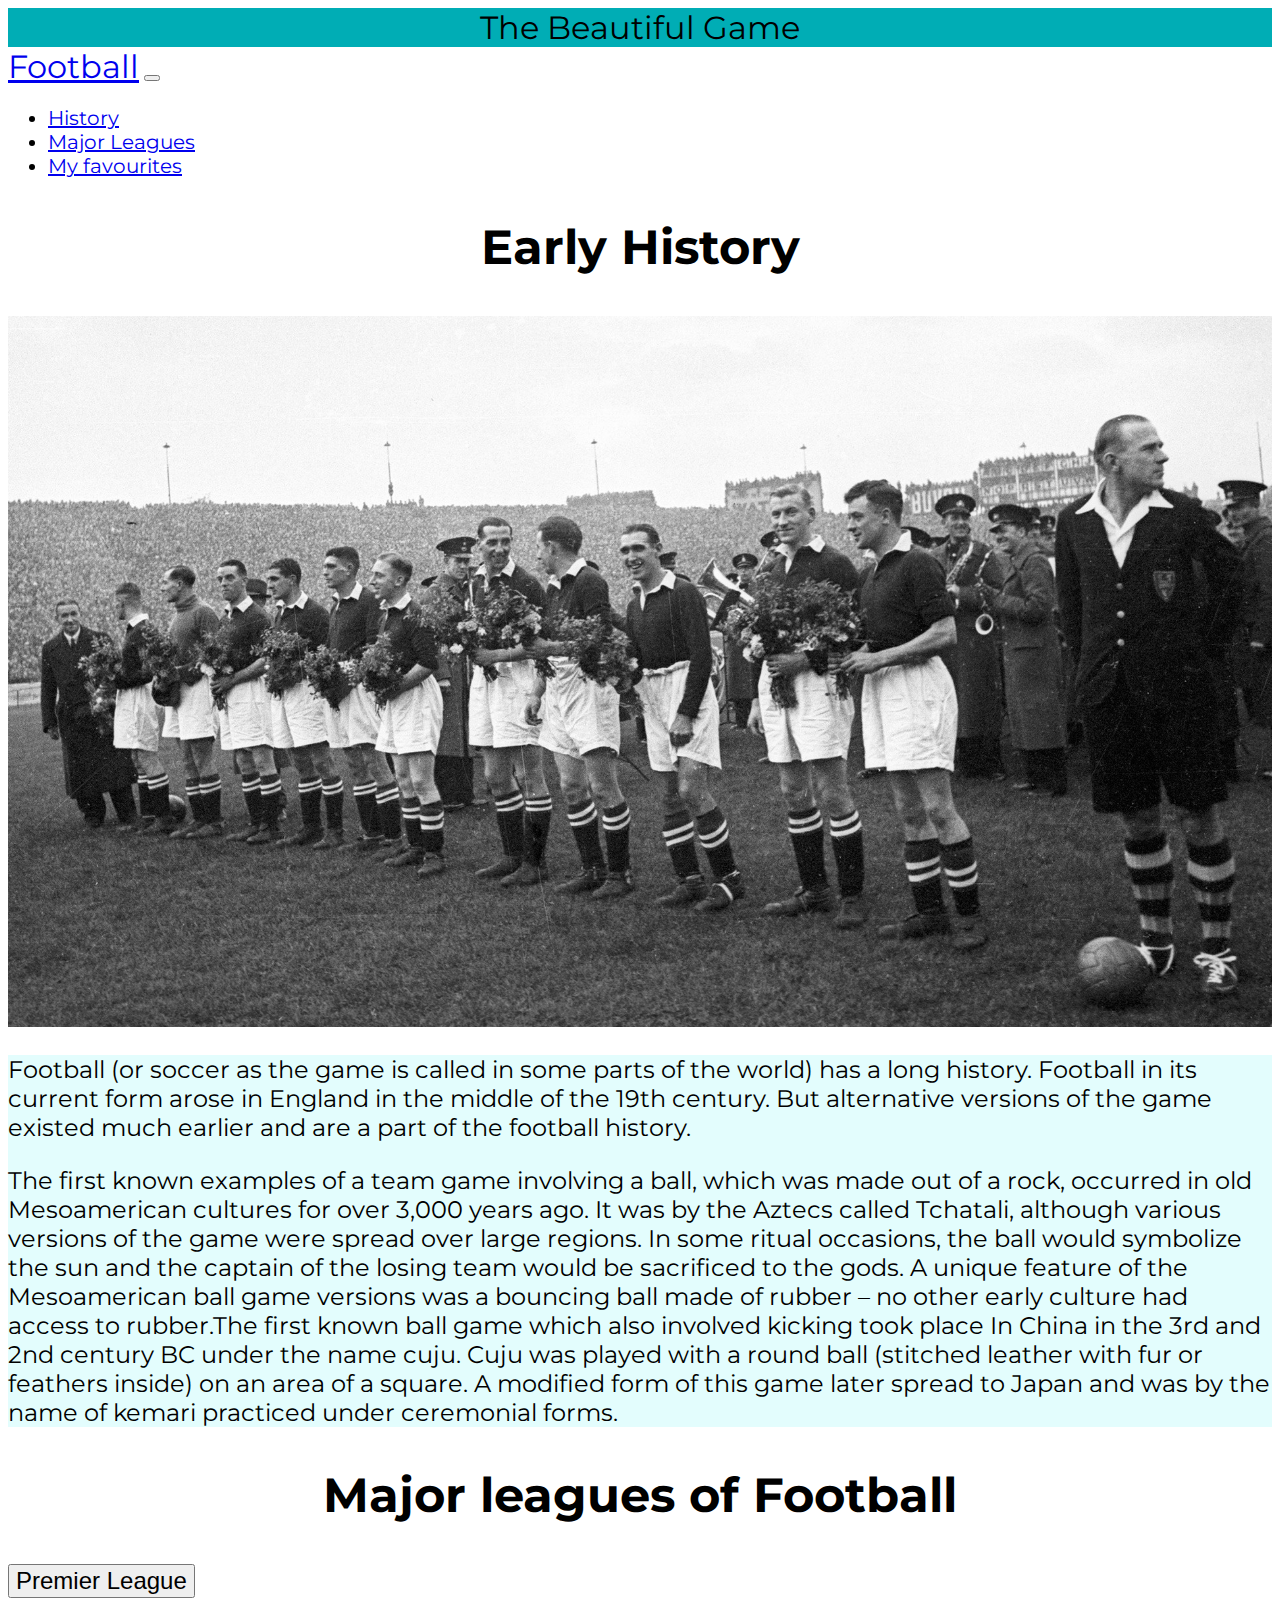
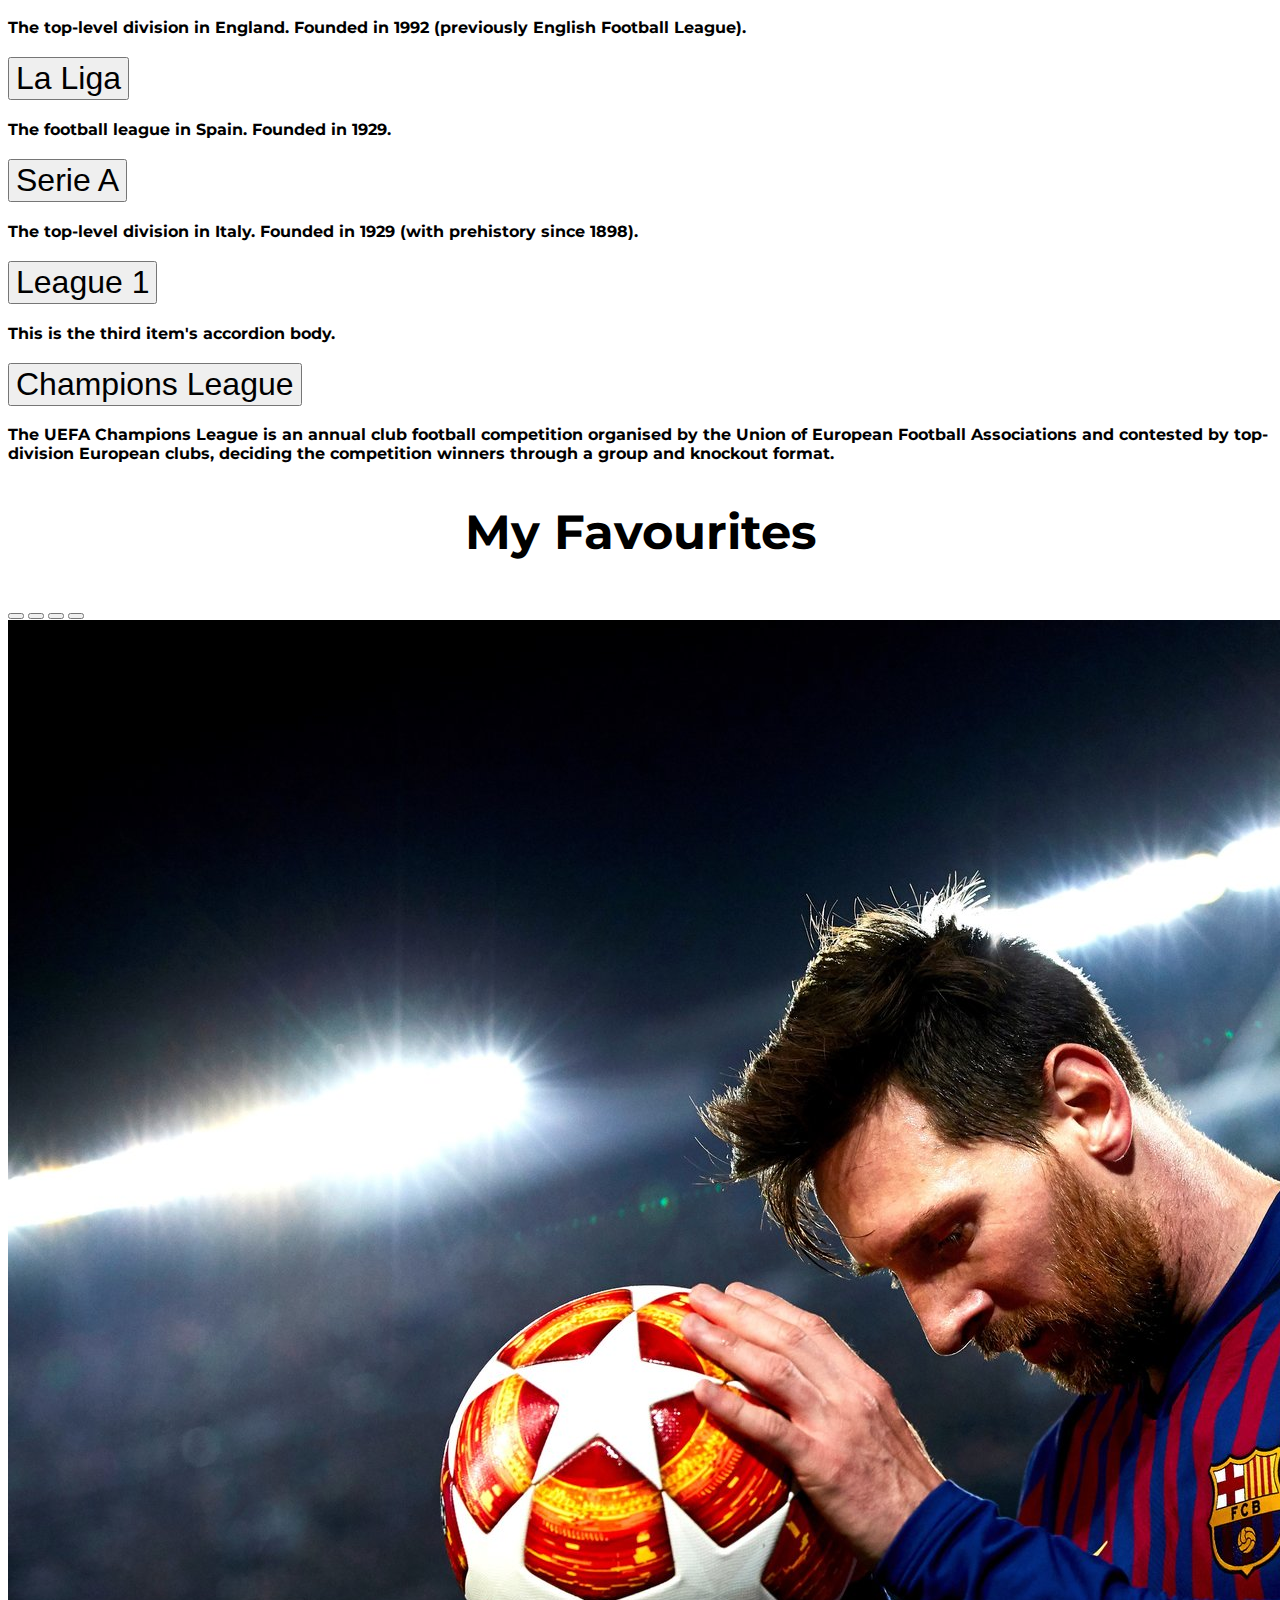
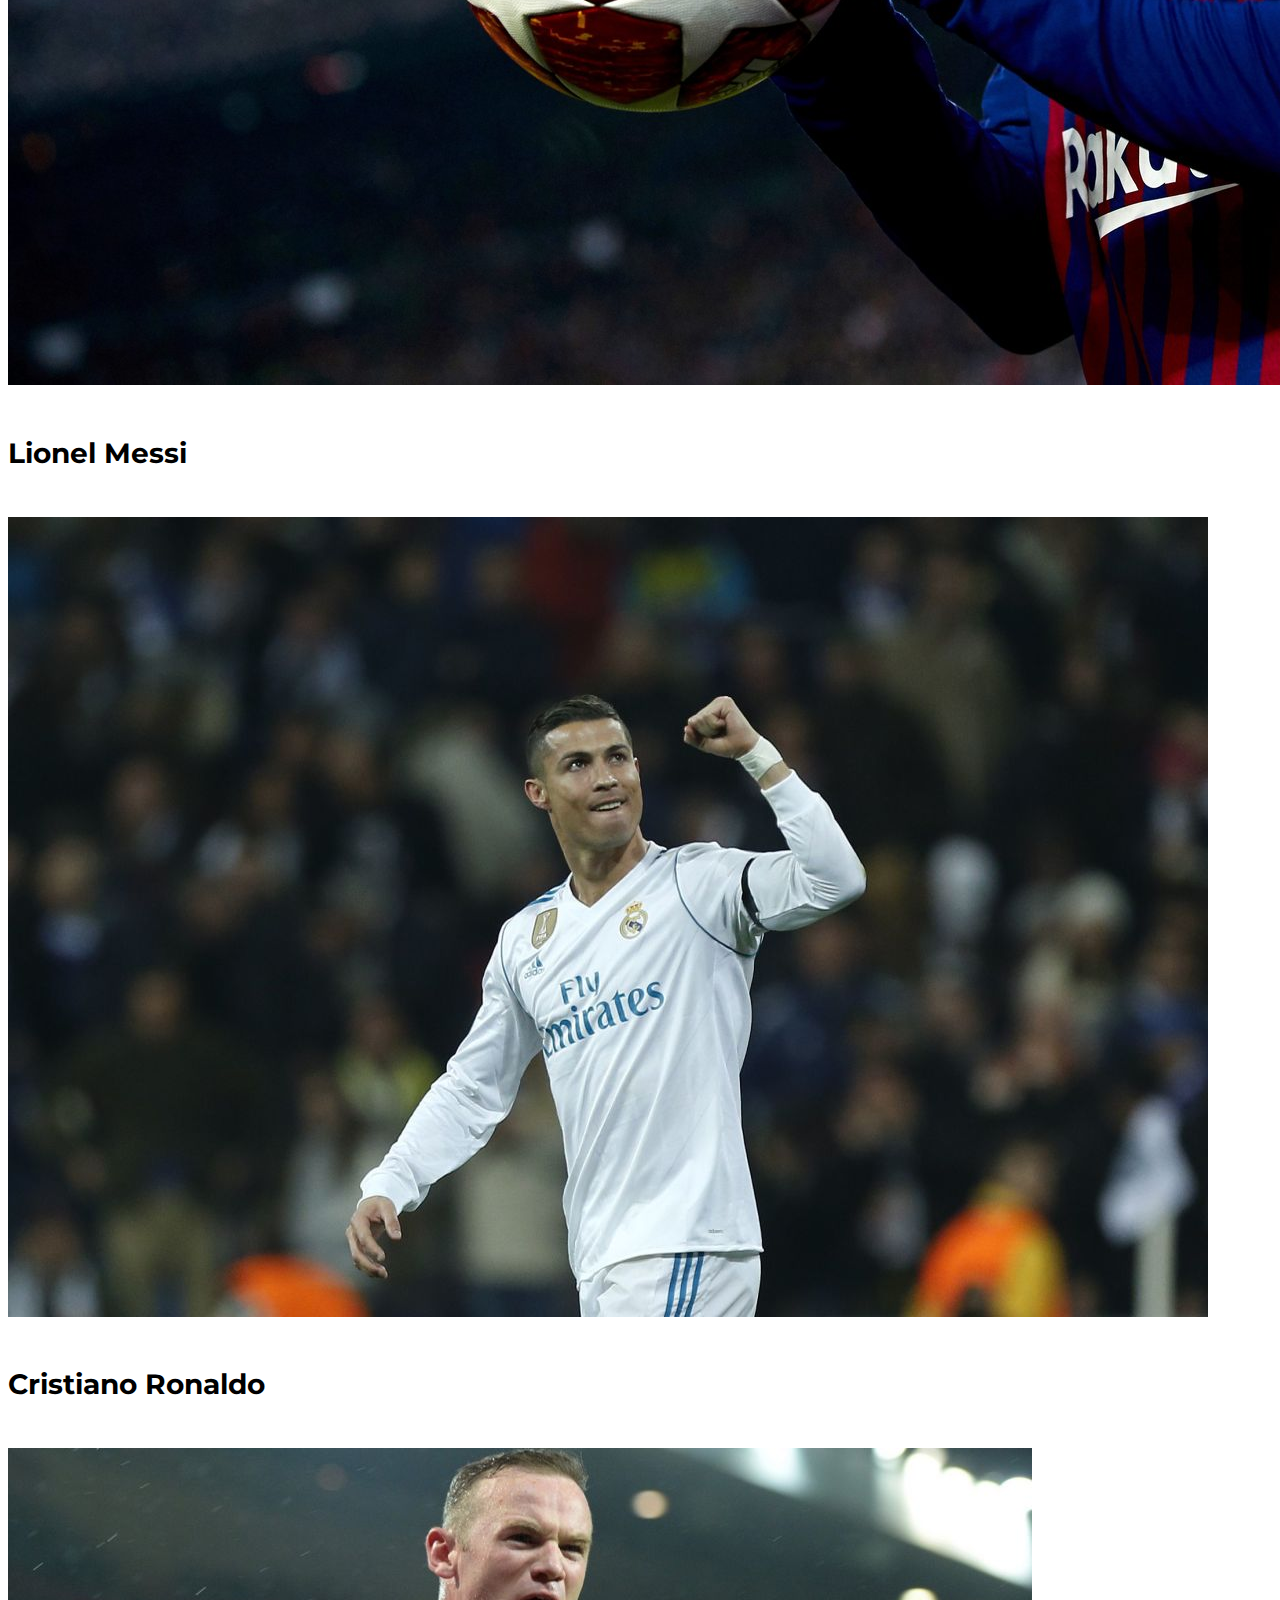
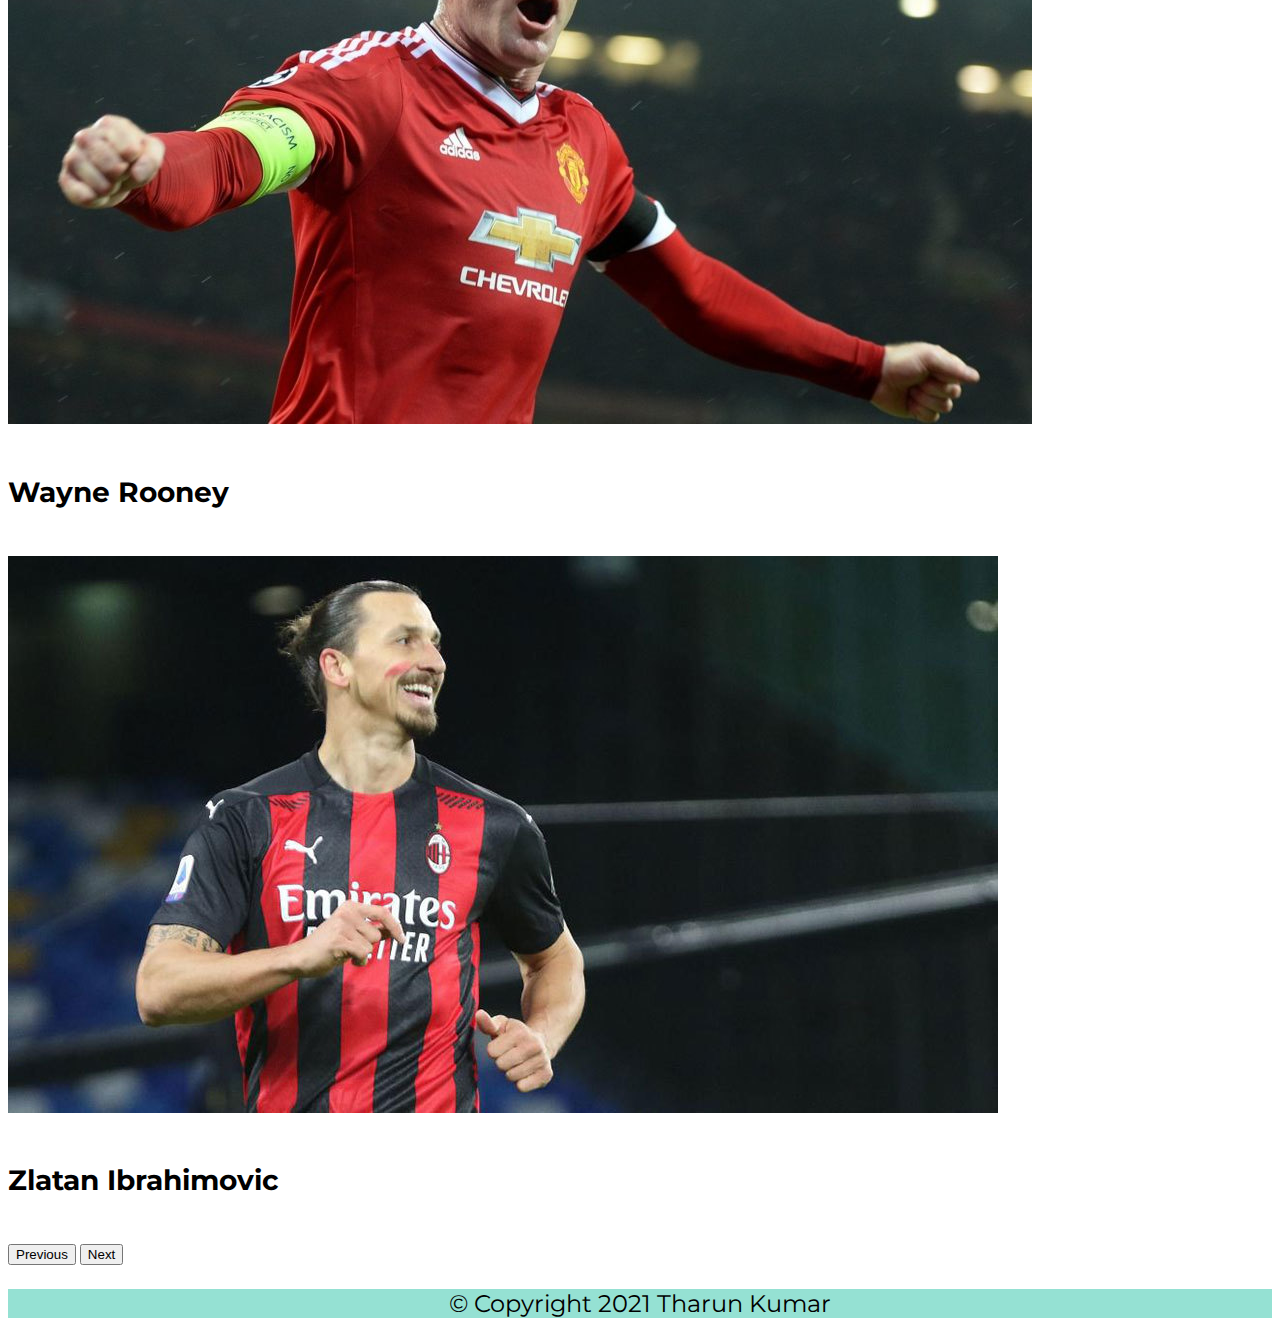
==== index.html @ c3fb9314 "Added the homepage for my minor project" ====
<!DOCTYPE html>
<html lang="en">
    <head>
    <!-- Required meta tags -->
    <meta charset="utf-8" />
    <meta name="viewport" content="width=device-width, initial-scale=1" />
    <!-- Google Fonts -->
    <link rel="preconnect" href="https://fonts.gstatic.com" />
    <link href="https://fonts.googleapis.com/css2?family=Montserrat:ital,wght@1,100&display=swap" rel="stylesheet"/>
    <!-- Bootstrap CSS -->
    <link
      href="https://cdn.jsdelivr.net/npm/bootstrap@5.0.0-beta2/dist/css/bootstrap.min.css"
      rel="stylesheet"
      integrity="sha384-BmbxuPwQa2lc/FVzBcNJ7UAyJxM6wuqIj61tLrc4wSX0szH/Ev+nYRRuWlolflfl"
      crossorigin="anonymous"
    />
    <title>Minor project</title>
    <link rel="stylesheet" href="style/styles.css">
  </head>
  <body>
      <section id="title">
        <header style="text-align: center;background-color:#00adb5;">The Beautiful Game</header>
        <nav style="font-size: 1.25rem;" class="navbar navbar-expand-lg navbar-light bg-light">
            <div class="container-fluid">
                <a style="font-size: 2rem;" class="navbar-brand" href="#">Football</a>
                <button class="navbar-toggler" type="button" data-bs-toggle="collapse" data-bs-target="#navbarSupportedContent" aria-controls="navbarSupportedContent" aria-expanded="false" aria-label="Toggle navigation">
                    <span class="navbar-toggler-icon"></span>
                  </button>
                  <div class="collapse navbar-collapse" id="navbarSupportedContent">
                      <ul class="navbar-nav me-auto mb-2 mb-lg-0">
                          <li class="nav-item">
                              <a class="nav-link active" aria-current="page" href="#history">History</a>
                          </li>
                          <li class="nav-item">
                              <a class="nav-link" href="#league">Major Leagues</a>
                          </li>
                          <li class="nav-item">
                              <a class="nav-link" href="#fav">My favourites</a>
                            </li>
                      </ul>
                  </div>
              </div>
          </nav>
          <section id="history">
            <h2 style="text-align: center;font-size: 3rem;">Early History</h2>
              <img style="width: 100%; height: auto" src="images/5adf412c15e9f96ee63b3406.jpg" alt=""/>
              <div style="background-color: #e3fdfd;">
                <p>
                    Football (or soccer as the game is called in some parts of the world) has a long history. Football in its current form arose in England in
                    the middle of the 19th century. But alternative versions of the game
                    existed much earlier and are a part of the football history.
                </p>
                <p>
                    The first known examples of a team game involving a ball, which was
                    made out of a rock, occurred in old Mesoamerican cultures for over
                    3,000 years ago. It was by the Aztecs called Tchatali, although
                    various versions of the game were spread over large regions. In some
                    ritual occasions, the ball would symbolize the sun and the captain of
                    the losing team would be sacrificed to the gods. A unique feature of
                    the Mesoamerican ball game versions was a bouncing ball made of rubber
                    – no other early culture had access to rubber.The first known ball
                    game which also involved kicking took place In China in the 3rd and
                    2nd century BC under the name cuju. Cuju was played with a round ball
                    (stitched leather with fur or feathers inside) on an area of a square.
                    A modified form of this game later spread to Japan and was by the name
                    of kemari practiced under ceremonial forms.
                </p>
            </div>
        </section>
        <section id="league">
            <h2 style="text-align: center;font-size: 3rem;">Major leagues of Football</h2>
            <div class="accordion" id="accordionExample">
                <div class="accordion-item">
                    <h2 class="accordion-header" id="headingOne">
                        <button style="font-size: 1.5rem;" class="accordion-button" type="button" data-bs-toggle="collapse" data-bs-target="#collapseOne" aria-expanded="true" aria-controls="collapseOne">
                            Premier League
                        </button>
                    </h2>
                    <div id="collapseOne" class="accordion-collapse collapse show" aria-labelledby="headingOne" data-bs-parent="#accordionExample">
                        <div class="accordion-body">
                            <strong>The top-level division in England. Founded in 1992 (previously English Football League).</strong> 
                        </div>
                    </div>
                </div>
                <div class="accordion-item">
                    <h2 class="accordion-header" id="headingTwo">
                        <button style="font-size: 2rem;" class="accordion-button collapsed" type="button" data-bs-toggle="collapse" data-bs-target="#collapseTwo" aria-expanded="false" aria-controls="collapseTwo">
                            La Liga
                        </button>
                    </h2>
            <div id="collapseTwo" class="accordion-collapse collapse" aria-labelledby="headingTwo" data-bs-parent="#accordionExample">
                <div class="accordion-body">
                    <strong>The football league in Spain. Founded in 1929.</strong>
                </div>
            </div>
        </div>
        <div class="accordion-item">
            <h2 class="accordion-header" id="headingThree">
                <button style="font-size: 2rem;" class="accordion-button collapsed" type="button" data-bs-toggle="collapse" data-bs-target="#collapseThree" aria-expanded="false" aria-controls="collapseThree">
                    Serie A
                </button>
            </h2>
            <div id="collapseThree" class="accordion-collapse collapse" aria-labelledby="headingThree" data-bs-parent="#accordionExample">
                <div class="accordion-body">
                    <strong>The top-level division in Italy. Founded in 1929 (with prehistory since 1898).</strong>
                </div>
            </div>
        </div>
        <div class="accordion-item">
            <h2 class="accordion-header" id="headingFour">
                <button style="font-size: 2rem;" class="accordion-button collapsed" type="button" data-bs-toggle="collapse" data-bs-target="#collapseFour" aria-expanded="false" aria-controls="collapseFour">
                    League 1
                </button>
            </h2>
            <div id="collapseFour" class="accordion-collapse collapse" aria-labelledby="headingFour" data-bs-parent="#accordionExample">
                <div class="accordion-body">
                    <strong>This is the third item's accordion body.</strong>
                </div>
            </div>
        </div>
        <div class="accordion-item">
            <h2 class="accordion-header" id="headingFive">
                <button style="font-size: 2rem;" class="accordion-button collapsed" type="button" data-bs-toggle="collapse" data-bs-target="#collapseFive" aria-expanded="false" aria-controls="collapseFive">
                    Champions League
                </button>
            </h2>
            <div id="collapseFive" class="accordion-collapse collapse" aria-labelledby="headingFive" data-bs-parent="#accordionExample">
                <div class="accordion-body">
                    <strong>The UEFA Champions League is an annual club football competition organised by the Union of European Football Associations and contested by top-division European clubs, deciding the competition winners through a group and knockout format.</strong>
                </div>
            </div>
        </div>
    </section>
    <section id="fav">
        <h2 style="text-align: center;font-size: 3rem;">My Favourites</h2>
        <div id="carouselExampleCaptions" class="carousel slide" data-bs-ride="carousel">
            <div class="carousel-indicators">
                <button type="button" data-bs-target="#carouselExampleCaptions" data-bs-slide-to="0" class="active" aria-current="true" aria-label="Slide 1"></button>
                <button type="button" data-bs-target="#carouselExampleCaptions" data-bs-slide-to="1" aria-label="Slide 2"></button>
                <button type="button" data-bs-target="#carouselExampleCaptions" data-bs-slide-to="2" aria-label="Slide 3"></button>
                <button type="button" data-bs-target="#carouselExampleCaptions" data-bs-slide-to="3" aria-label="Slide 4"></button>
            </div>
            <div class="carousel-inner">
                <div class="carousel-item active">
                    <img src="images/messi.jpg" class="d-block w-100" alt="...">
                    <div class="carousel-caption d-none d-md-block">
                        <h5 style="font-size: 1.75rem;">Lionel Messi</h5>
                    </div>
                </div>
                <div class="carousel-item">
                    <img src="images/ronaldo.jpg" class="d-block w-100" alt="...">
                    <div class="carousel-caption d-none d-md-block">
                        <h5 style="font-size:1.75rem;color: black;">Cristiano Ronaldo</h5>
                    </div>
                </div>
                <div class="carousel-item">
                    <img src="images/rooney.jpg" class="d-block w-100" alt="...">
                    <div class="carousel-caption d-none d-md-block">
                        <h5 style="font-size: 1.75rem;">Wayne Rooney</h5>
                    </div>
                </div>
                <div class="carousel-item">
                    <img src="images/ibra.jpg" class="d-block w-100" alt="...">
                    <div class="carousel-caption d-none d-md-block">
                        <h5 style="font-size: 1.75rem;">Zlatan Ibrahimovic</h5>
                    </div>
                </div>
            </div>
        </div>
        <button class="carousel-control-prev" type="button" data-bs-target="#carouselExampleCaptions"  data-bs-slide="prev">
            <span class="carousel-control-prev-icon" aria-hidden="true"></span>
            <span class="visually-hidden">Previous</span>
        </button>
        <button class="carousel-control-next" type="button" data-bs-target="#carouselExampleCaptions"  data-bs-slide="next">
            <span class="carousel-control-next-icon" aria-hidden="true"></span>
            <span class="visually-hidden">Next</span>
        </button>
    </section>
    <footer style="text-align: center; background-color: #95e1d3;"> 
        <p>© Copyright 2021 Tharun Kumar</p>
    </footer>
    <script src="https://cdn.jsdelivr.net/npm/@popperjs/core@2.6.0/dist/umd/popper.min.js" integrity="sha384-KsvD1yqQ1/1+IA7gi3P0tyJcT3vR+NdBTt13hSJ2lnve8agRGXTTyNaBYmCR/Nwi" crossorigin="anonymous"></script>
    <script src="https://cdn.jsdelivr.net/npm/bootstrap@5.0.0-beta2/dist/js/bootstrap.min.js" integrity="sha384-nsg8ua9HAw1y0W1btsyWgBklPnCUAFLuTMS2G72MMONqmOymq585AcH49TLBQObG" crossorigin="anonymous"></script>
</body>
</html>
---- style/styles.css ----
body{
    font-family: 'Montserrat', sans-serif;
}

header{
    font-size: 2rem;
}

p{
    font-size: 1.5rem;
}

#league{
    background-color: white;
}
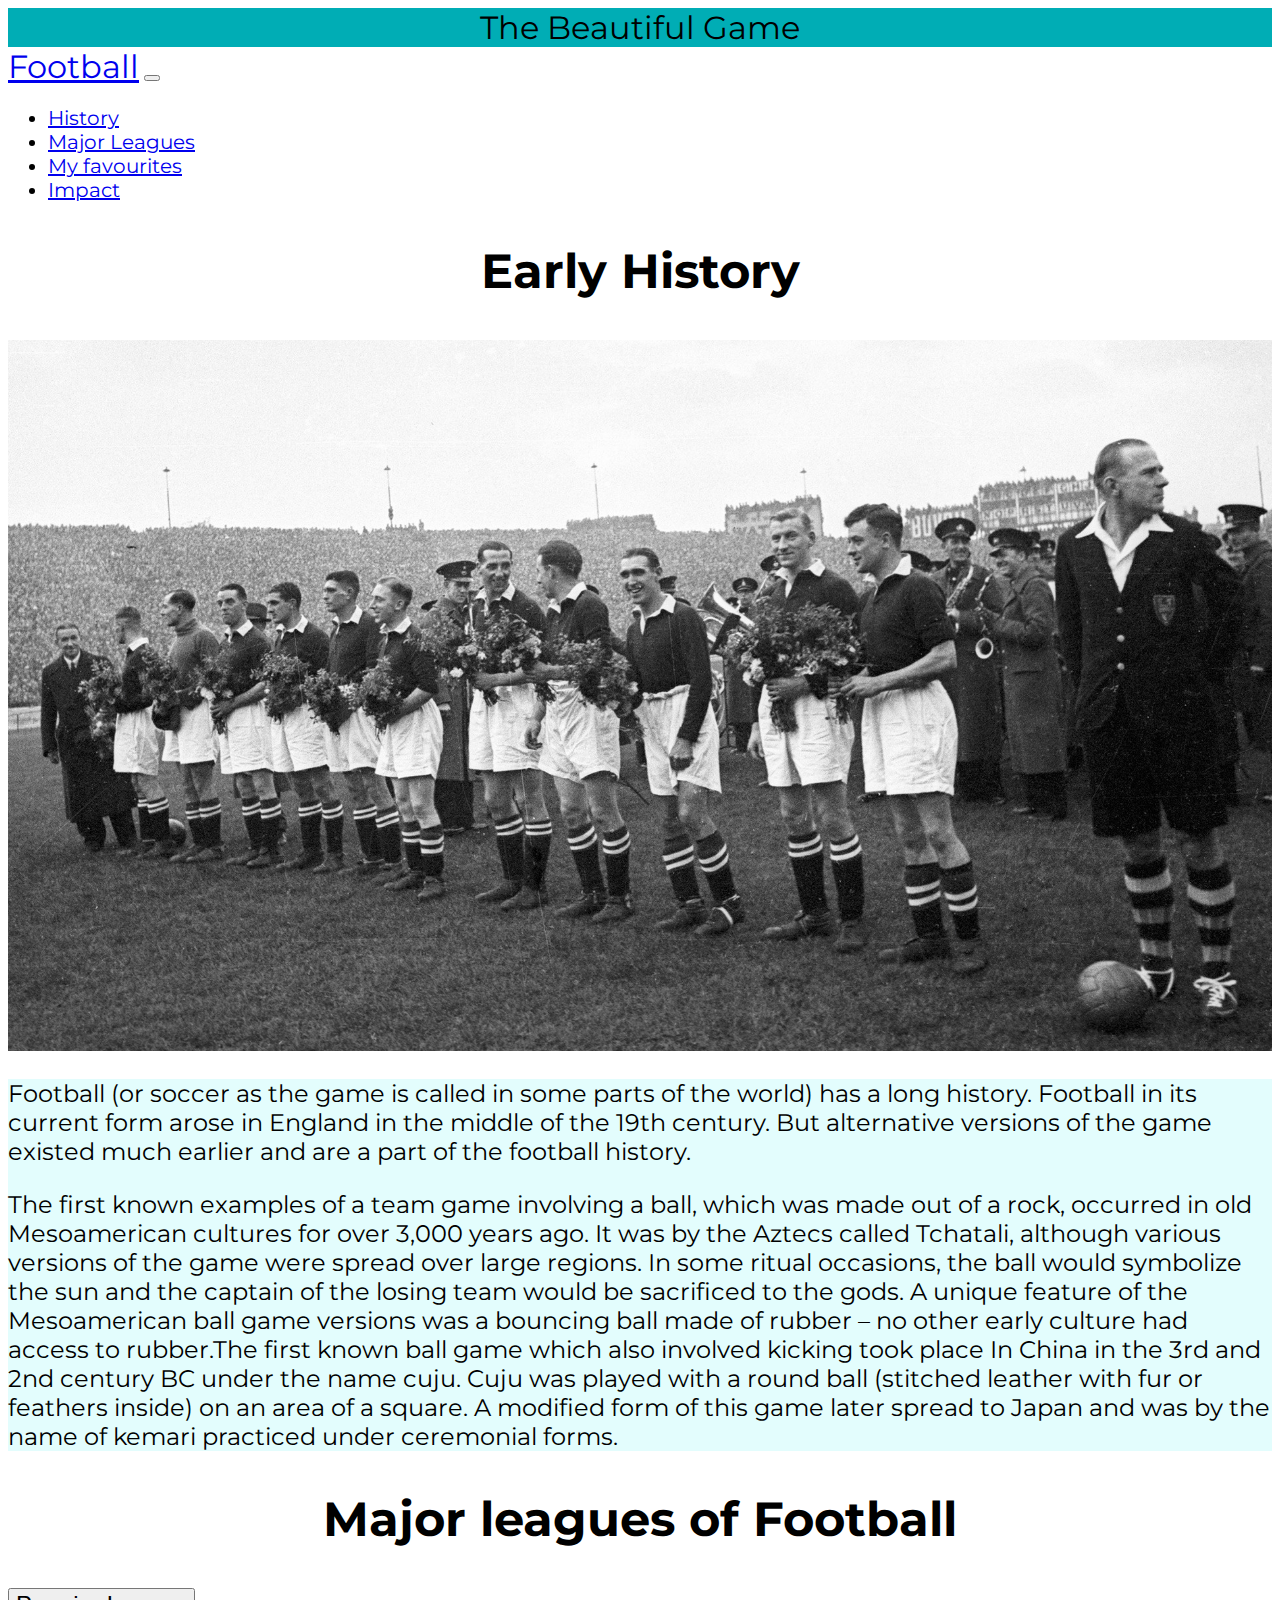
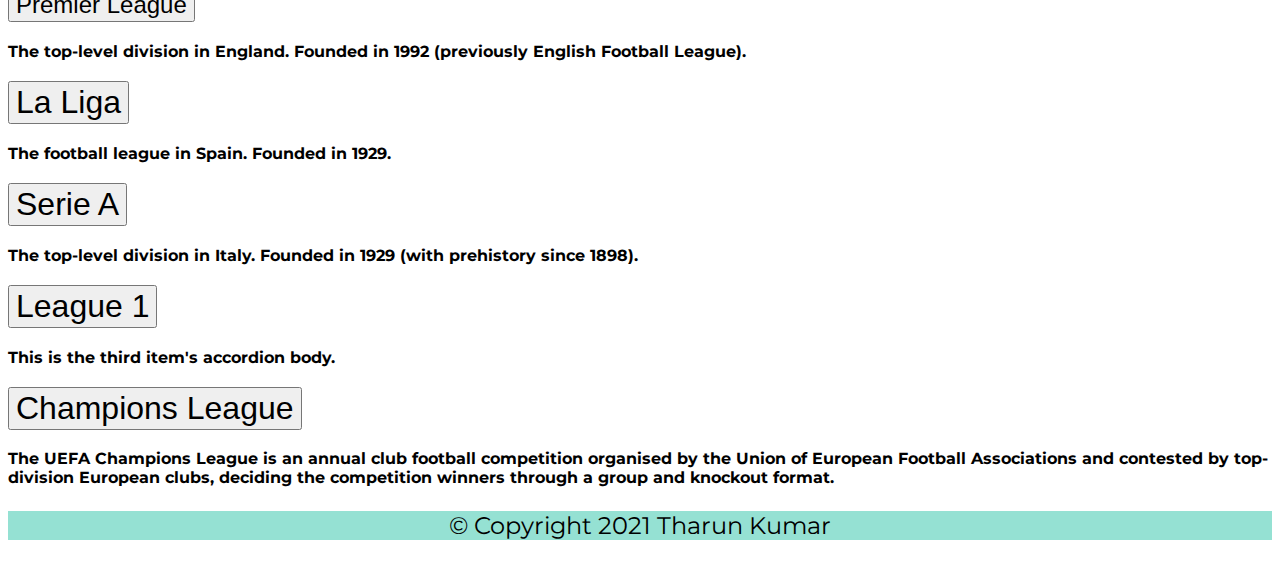
==== commit fa2ecdb1: "Update index.html" ====
--- a/index.html
+++ b/index.html
@@ -4,9 +4,6 @@
     <!-- Required meta tags -->
     <meta charset="utf-8" />
     <meta name="viewport" content="width=device-width, initial-scale=1" />
-    <!-- Google Fonts -->
-    <link rel="preconnect" href="https://fonts.gstatic.com" />
-    <link href="https://fonts.googleapis.com/css2?family=Montserrat:ital,wght@1,100&display=swap" rel="stylesheet"/>
     <!-- Bootstrap CSS -->
     <link
       href="https://cdn.jsdelivr.net/npm/bootstrap@5.0.0-beta2/dist/css/bootstrap.min.css"
@@ -14,6 +11,9 @@
       integrity="sha384-BmbxuPwQa2lc/FVzBcNJ7UAyJxM6wuqIj61tLrc4wSX0szH/Ev+nYRRuWlolflfl"
       crossorigin="anonymous"
     />
+    <!-- Google Fonts -->
+    <link rel="preconnect" href="https://fonts.gstatic.com" />
+    <link href="https://fonts.googleapis.com/css2?family=Montserrat:ital,wght@1,100&display=swap" rel="stylesheet"/>
     <title>Minor project</title>
     <link rel="stylesheet" href="style/styles.css">
   </head>
@@ -22,7 +22,7 @@
         <header style="text-align: center;background-color:#00adb5;">The Beautiful Game</header>
         <nav style="font-size: 1.25rem;" class="navbar navbar-expand-lg navbar-light bg-light">
             <div class="container-fluid">
-                <a style="font-size: 2rem;" class="navbar-brand" href="#">Football</a>
+                <a style="font-size: 2rem;" class="navbar-brand" href="index.html">Football</a>
                 <button class="navbar-toggler" type="button" data-bs-toggle="collapse" data-bs-target="#navbarSupportedContent" aria-controls="navbarSupportedContent" aria-expanded="false" aria-label="Toggle navigation">
                     <span class="navbar-toggler-icon"></span>
                   </button>
@@ -35,7 +35,10 @@
                               <a class="nav-link" href="#league">Major Leagues</a>
                           </li>
                           <li class="nav-item">
-                              <a class="nav-link" href="#fav">My favourites</a>
+                              <a class="nav-link" href="fav.html">My favourites</a>
+                            </li>
+                            <li class="nav-item">
+                                <a class="nav-link" href="impact.html">Impact</a>
                             </li>
                       </ul>
                   </div>
@@ -131,51 +134,6 @@
             </div>
         </div>
     </section>
-    <section id="fav">
-        <h2 style="text-align: center;font-size: 3rem;">My Favourites</h2>
-        <div id="carouselExampleCaptions" class="carousel slide" data-bs-ride="carousel">
-            <div class="carousel-indicators">
-                <button type="button" data-bs-target="#carouselExampleCaptions" data-bs-slide-to="0" class="active" aria-current="true" aria-label="Slide 1"></button>
-                <button type="button" data-bs-target="#carouselExampleCaptions" data-bs-slide-to="1" aria-label="Slide 2"></button>
-                <button type="button" data-bs-target="#carouselExampleCaptions" data-bs-slide-to="2" aria-label="Slide 3"></button>
-                <button type="button" data-bs-target="#carouselExampleCaptions" data-bs-slide-to="3" aria-label="Slide 4"></button>
-            </div>
-            <div class="carousel-inner">
-                <div class="carousel-item active">
-                    <img src="images/messi.jpg" class="d-block w-100" alt="...">
-                    <div class="carousel-caption d-none d-md-block">
-                        <h5 style="font-size: 1.75rem;">Lionel Messi</h5>
-                    </div>
-                </div>
-                <div class="carousel-item">
-                    <img src="images/ronaldo.jpg" class="d-block w-100" alt="...">
-                    <div class="carousel-caption d-none d-md-block">
-                        <h5 style="font-size:1.75rem;color: black;">Cristiano Ronaldo</h5>
-                    </div>
-                </div>
-                <div class="carousel-item">
-                    <img src="images/rooney.jpg" class="d-block w-100" alt="...">
-                    <div class="carousel-caption d-none d-md-block">
-                        <h5 style="font-size: 1.75rem;">Wayne Rooney</h5>
-                    </div>
-                </div>
-                <div class="carousel-item">
-                    <img src="images/ibra.jpg" class="d-block w-100" alt="...">
-                    <div class="carousel-caption d-none d-md-block">
-                        <h5 style="font-size: 1.75rem;">Zlatan Ibrahimovic</h5>
-                    </div>
-                </div>
-            </div>
-        </div>
-        <button class="carousel-control-prev" type="button" data-bs-target="#carouselExampleCaptions"  data-bs-slide="prev">
-            <span class="carousel-control-prev-icon" aria-hidden="true"></span>
-            <span class="visually-hidden">Previous</span>
-        </button>
-        <button class="carousel-control-next" type="button" data-bs-target="#carouselExampleCaptions"  data-bs-slide="next">
-            <span class="carousel-control-next-icon" aria-hidden="true"></span>
-            <span class="visually-hidden">Next</span>
-        </button>
-    </section>
     <footer style="text-align: center; background-color: #95e1d3;"> 
         <p>© Copyright 2021 Tharun Kumar</p>
     </footer>
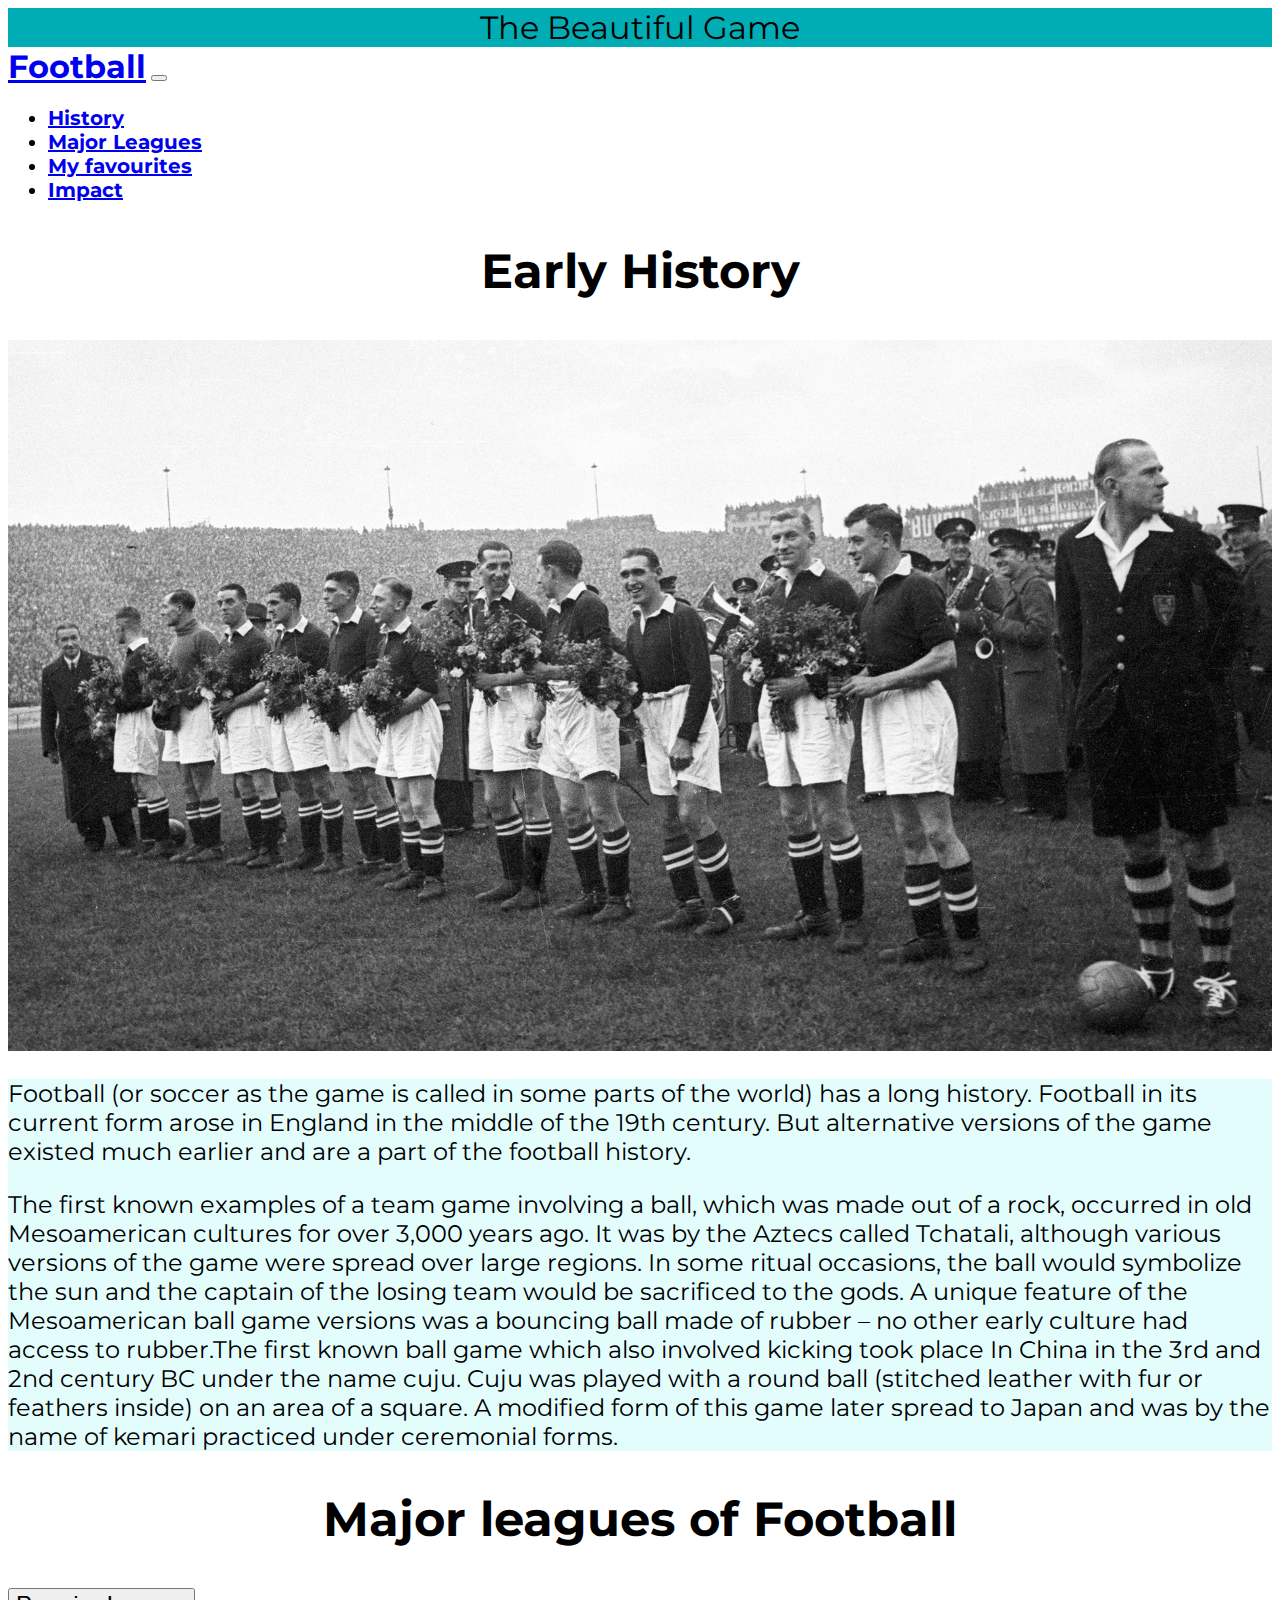
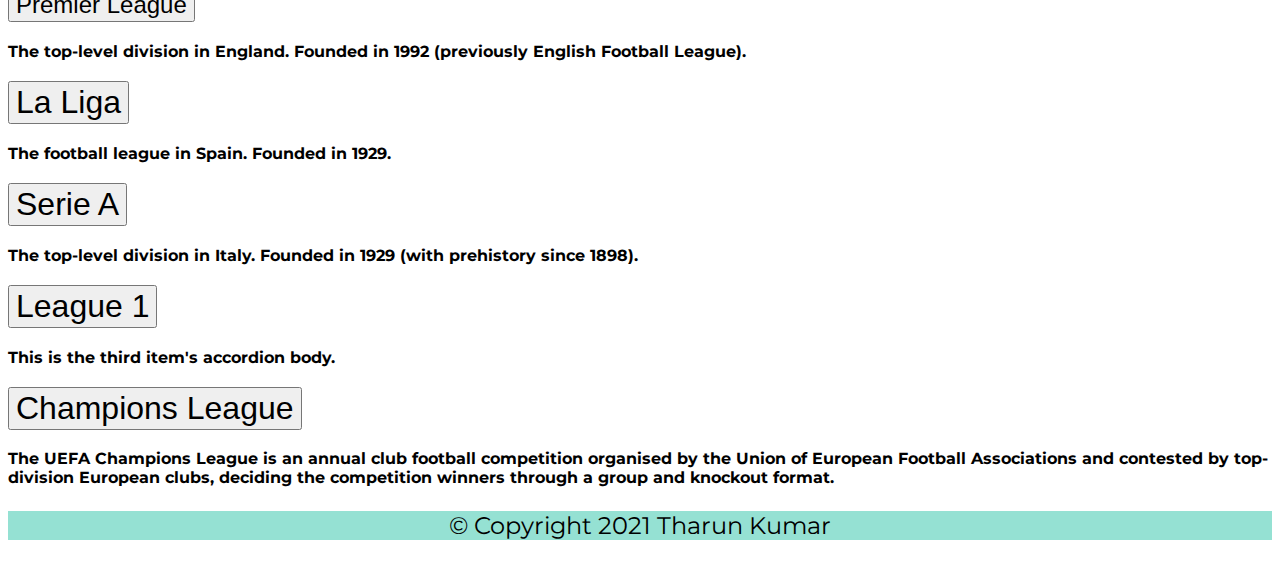
==== commit 3807d67f: "Update index.html" ====
--- a/index.html
+++ b/index.html
@@ -22,23 +22,23 @@
         <header style="text-align: center;background-color:#00adb5;">The Beautiful Game</header>
         <nav style="font-size: 1.25rem;" class="navbar navbar-expand-lg navbar-light bg-light">
             <div class="container-fluid">
-                <a style="font-size: 2rem;" class="navbar-brand" href="index.html">Football</a>
+                <a style="font-size: 2rem;" class="navbar-brand" href="index.html"><b>Football</b></a>
                 <button class="navbar-toggler" type="button" data-bs-toggle="collapse" data-bs-target="#navbarSupportedContent" aria-controls="navbarSupportedContent" aria-expanded="false" aria-label="Toggle navigation">
                     <span class="navbar-toggler-icon"></span>
                   </button>
                   <div class="collapse navbar-collapse" id="navbarSupportedContent">
                       <ul class="navbar-nav me-auto mb-2 mb-lg-0">
                           <li class="nav-item">
-                              <a class="nav-link active" aria-current="page" href="#history">History</a>
+                              <a class="nav-link active" aria-current="page" href="#history"><b>History</b></a>
                           </li>
                           <li class="nav-item">
-                              <a class="nav-link" href="#league">Major Leagues</a>
+                              <a class="nav-link" href="#league"><b>Major Leagues</b></a>
                           </li>
                           <li class="nav-item">
-                              <a class="nav-link" href="fav.html">My favourites</a>
+                              <a class="nav-link" href="fav.html"><b>My favourites</b></a>
                             </li>
                             <li class="nav-item">
-                                <a class="nav-link" href="impact.html">Impact</a>
+                                <a class="nav-link" href="impact.html"><b>Impact</b></a>
                             </li>
                       </ul>
                   </div>
--- a/style/styles.css
+++ b/style/styles.css
@@ -12,4 +12,15 @@
 
 #league{
     background-color: white;
-}+}
+
+.fav_carousel{
+    height: auto;
+    width: 100%
+}
+
+iframe{
+    display: block;
+    margin-left: auto;
+    margin-right: auto;
+}
